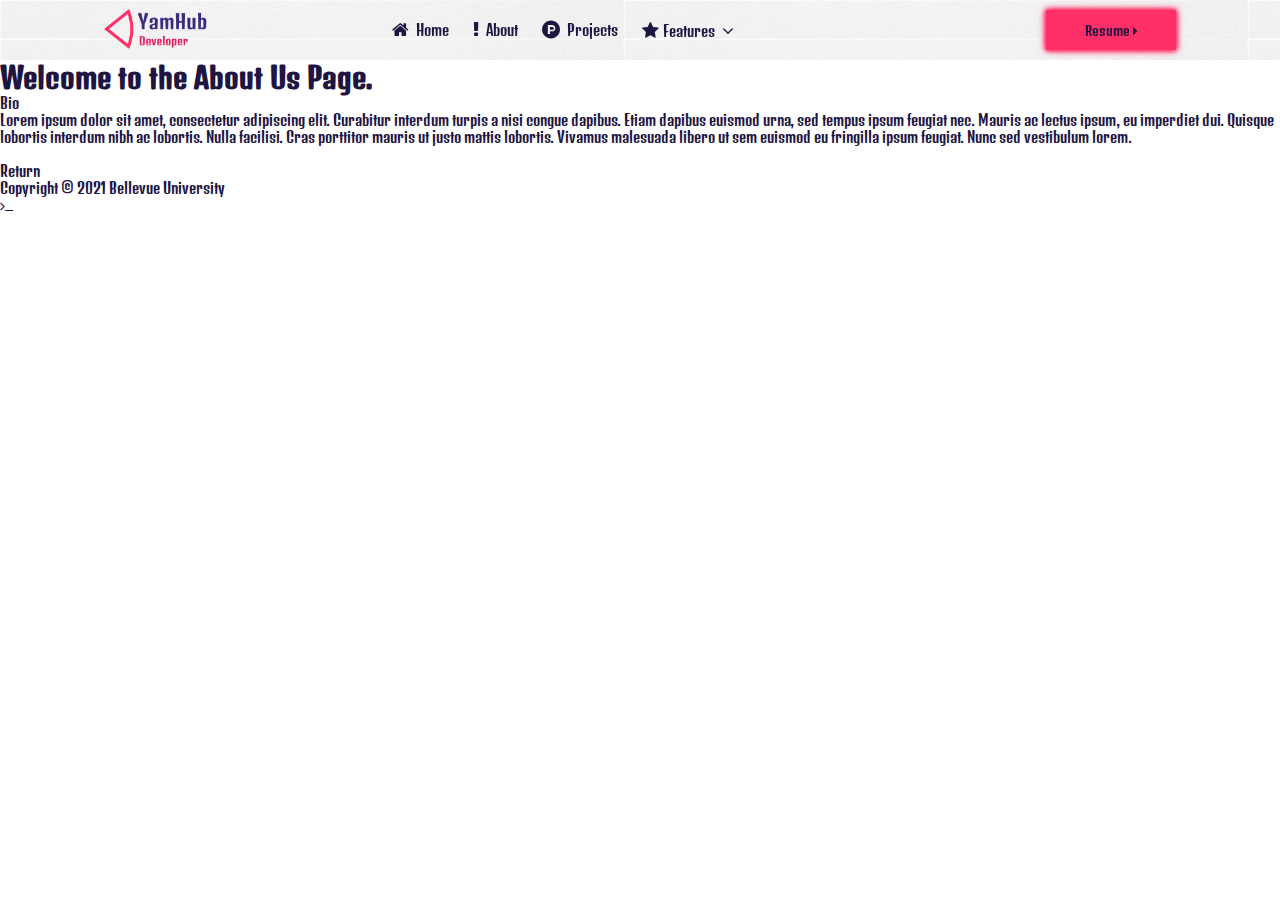
==== about.html @ 18a4ae88 "week-8" ====
<!-- 
============================================
; Title: index.js 
; Author: Yakut Ahmedin
; Date: 03 Jan 2023
; WEB-330 GitHub Page: https://github.com/buwebdev/web-330/tree/master/portfolio
; Description:  Personal Portfolio Landing Page
;=========================================== 
-->
<!DOCTYPE html>
<html lang="en">
<head>
    <meta charset="UTF-8">
    <title>Personal Portfolio</title>

    <!-- Stylesheet references -->
    <link rel="stylesheet" href="site.css">
    <link href="https://fonts.googleapis.com/css2?family=Denk+One&display=swap" rel="stylesheet">
    <link rel="stylesheet" href="https://cdnjs.cloudflare.com/ajax/libs/font-awesome/4.7.0/css/font-awesome.min.css">
    
    <!-- JavaScript references -->
    <script src="header.js"></script>
    <script src="footer.js"></script>
    <script src="index.js"></script>
</head>
<body>
    <header-component></header-component>

    <main class="landing">
    <div class="assign-container">
      <h1 class="app-header">Welcome to the About Us Page.</h1>
      <div class="assign-content">
        <div class="card">
          <div class="card-title">Bio</div>

          <div class="card-content">
            <p>
              Lorem ipsum dolor sit amet, consectetur adipiscing elit. Curabitur
              interdum turpis a nisi congue dapibus. Etiam dapibus euismod urna,
              sed tempus ipsum feugiat nec. Mauris ac lectus ipsum, eu imperdiet
              dui. Quisque lobortis interdum nibh ac lobortis. Nulla facilisi.
              Cras porttitor mauris ut justo mattis lobortis. Vivamus malesuada
              libero ut sem euismod eu fringilla ipsum feugiat. Nunc sed
              vestibulum lorem.
            </p>
          </div>
        </div>
        <br />
        <a href="index.html" class="return-home">Return</a>
      </div>
    </div>
  </main>
    

  <footer-component></footer-component>
</body>
</html>
---- site.css ----
*,
::before,
::after {
    margin: 0;
    padding: 0;
    box-sizing: border-box;
    text-decoration: none;
    scroll-behavior: smooth;
    list-style: none;
    color: var(--purple-1);
}

/* root css */
:root {
    --white: #ffffff;
    --gray: #6c757d;
    --gray-dark: #343a40;
    --primary: #434E5E;
    --secondary: #58677c;
    --balck: #000000a6;

    --pink-1: #fe2f67;
    --pink-2: #e01e5a;
    --pink-4: #D1BFF7;
    --pink-5: #F1C6F2;

    --purple-1: #1e1541;
    --purple-2: #3a2b80;
    --purple-3: #3b2a82;
    --purple-4: #9d96bf;
    --purple-5: #ada5cc;
    --purple-6: #E5DEFF;

    /* ----root-linear-gradient-color--------- */
    --gradient-purple-pink: linear-gradient(#3a2b80, #ff3068);
    --arc-gradient-purple-brown: linear-gradient(180deg, #FF3068 0%, #390513 100%);
    --text-gradient: linear-gradient(90deg, #3A2B80 16.3%, #FF3068 57.25%);
    --home-darker-balon-gradient: linear-gradient(180deg, rgba(255, 106, 106, 0.3) 0%, #BB85FF 100%);
    --home--light-balon-gradient: linear-gradient(180deg, rgba(253, 208, 221, 0.3) 0%, rgba(253, 135, 255, 0.3) 100%);
    --arch-image-overlay-gradient: linear-gradient(70.77deg, #2E1E76 0.88%, rgba(49, 33, 121, 0.28) 53.75%);
    --socail-link-glass-gradient: linear-gradient(18.81deg, rgba(255, 255, 255, 0.45) 5.66%, rgba(255, 255, 255, 0.52) 90.79%);


    /* --------root-box-shadow-------- */
    --white-card-box-shadow: 0px 4px 4px rgba(0, 0, 0, 0.25);


    /* -----root-brake-points------- */
    --breakpoint-xs: 0;
    --breakpoint-sm: 576px;
    --breakpoint-md: 768px;
    --breakpoint-lg: 992px;
    --breakpoint-xl: 1200px;

    /* ---root-font-family--- */
    --font-family-sans-serif: -apple-system, BlinkMacSystemFont, "Segoe UI", Roboto, "Helvetica Neue", Arial, sans-serif, "Apple Color Emoji", "Segoe UI Emoji", "Segoe UI Symbol";
    --font-family-denk: 'Denk One', sans-serif;

    /* ----root-grid-percentage--------- */
    --col-1: 8.33%;
    --col-2: 16.66%;
    --col-3: 25%;
    --col-4: 33.33%;
    --col-5: 41.66%;
    --col-6: 50%;
    --col-7: 58.33%;
    --col-8: 66.66%;
    --col-9: 75%;
    --col-10: 83.33%;
    --col-11: 91.66%;
    --col-12: 100%;
}


/*---Side Scroll Bar ---*/
::-webkit-scrollbar {
    width: 1.2vmin;
}

::-webkit-scrollbar-track {
    background: var(--white);
}

::-webkit-scrollbar-thumb {
    background: linear-gradient(135deg, #fe2f67 0%, #1e1541 100%);
    border-radius: 15px;
}

::-webkit-scrollbar-thumb:hover {
    background: var(--purple-1);
}



body {
    width: 100vw;
    height: auto;
    overflow-x: hidden;
    font-size: 14px;
    background: var(--white);
    font-family: 'Denk One', sans-serif;
    opacity: 1;
    transition: opacity 0.5s ease-in-out;
}

body.fade-out {
    opacity: 0;
    background: var(--purple-6);

}

.container {
    width: 100%;
    max-width: 1200px;
    height: 100%;
    display: flex;
    align-items: center;
    padding: 0 5%;
    justify-content: space-between;
}


/* -----Header component style start here-----------*/
header {
    width: 100%;
    height: 60px;
    display: flex;
    align-items: center;
    justify-content: center;
    background: url("./images/header-blur.png"), linear-gradient(110.97deg, rgba(255, 255, 255, 0.5) -4.87%, rgba(255, 255, 255, 0) 103.95%);
    backdrop-filter: blur(8px);
}

.navbar {
    position: fixed;
    top: -80px;
    z-index: 999;
    transition: top 0.5s ease-in-out;
}

/* Slide the navbar down when the page loads */
.navbar.slide-down {
    top: 0;
}

.header-log img {
    height: 40px;
    width: auto;
}

.nav-container .nav-lists {
    display: flex;
    align-items: center;
    justify-content: center;
}

.nav-container ul li {
    /* display: flex; */
    margin: 0px 10px;
}

.nav-container ul li i {
    margin: 0px 4px;
    font-size: large;
}

/* dropdown */
.dropdown {
    display: block;
    float: left;
    height: 60px !important;
    padding-top: 22px;
    position: relative;
}

.dropdown li {
    padding: 10px;
}

.dropdown li a,
.dropdown .fa-database,
.dropdown .fa-cube {
    color: var(--purple-1) !important;
}

.dropdown li:hover {
    background-color: var(--purple-5);
    color: var(--purple-6);
    padding: 10px;
    cursor: pointer;
    backdrop-filter: blur(11px);
}

.nav-container ul li ul {
    color: var(--purple-1);
    visibility: hidden;
    opacity: 0;
    min-width: 250px;
    height: auto;
    position: absolute;
    transition: all 0.5s ease;
    left: 0;
    display: none;
}

.nav-container ul li:hover>ul,
.nav-container ul li ul:hover {
    visibility: visible;
    opacity: 1;
    display: block;
    padding-top: 1.3rem;
    padding-left: 2vmin;
    margin-top: 1.3rem;
    margin-bottom: 1.3rem;
    background: var(--purple-6);
    color: var(--purple-1);
    transform-origin: top center;
}

.nav-container ul li a:hover,
.nav-container ul li i:hover {
    color: var(--pink-1) !important;
}

#menu-toggle {
    display: none;
    font-size: x-large;
    cursor: pointer;
}

nav {
    display: flex;
    align-items: center;
}
.menu {
    display: none;
}


/*------pages----------*/
.landing,
.about,
.project,
.database,
.api-testing,
.resume {
    position: relative;
    width: 100%;
    padding-top: 60px;
    height: auto;
}

.neon-btn {
    color: var(--white) !important;
    width: 130px;
    font-family: var(--font-family-denk);
    height: 40px;
    padding: 10px 25px;
    background: transparent;
    cursor: pointer;
    transition: all 0.3s ease;
    position: relative;
    display: inline-block;
    background: var(--pink-1);
    box-shadow: 0 0 5px var(--pink-1), 0 0 8px var(--pink-1);
    line-height: 42px;
    padding: 0;
    border: none;
    z-index: 2;
    -webkit-transition: all 0.3s linear;
    transition: all 0.3s linear;
}

.neon-btn i {
    color: var(--white) !important;
}

.neon-btn:hover {
    background-color: transparent;
    color: var(--pink-1);
    box-shadow: 0 5px 3px -3px var(--pink-1), 0 -5px 3px -3px var(--pink-1),
        0 5px 3px -3px var(--pink-1), 0 -5px 3px -3px var(--pink-1);
}

.neon-btn:before,
.neon-btn:after {
    position: absolute;
    content: "";
    left: 0;
    width: 100%;
    height: 50%;
    right: 0;
    z-index: -1;
    background: var(--pink-1);
    box-shadow: 0 0 5px var(--pink-1);
    transition: all 0.3s ease;
}

.neon-btn:before {
    top: 0;
}

.neon-btn:after {
    bottom: 0;
}

.neon-btn:hover:before,
.neon-btn:hover:after {
    height: 0;
    background-color: var(--pink-1);
}


/* -----Landing page style start here----------*/
.landing {}

.first-view {
    position: relative;
    overflow: visible;
    width: 100vw;
    height: auto;

    display: flex;
    flex-direction: column;
    align-items: center;
    justify-content: center;
    clip-path: polygon(0% 0%, 0% 100%, 10% 100%, 50% 70%, 90% 100%, 100% 100%, 100% 0%);
    background: linear-gradient(67.66deg, #D1BFF7 0%, #F1E4EF 99.24%);
}

.first-view * {
    z-index: 1;
}

.first-view h3 {
    font-size: 4vmin;
    margin-top: 5vmin;
}

.first-view h1 {
    font-size: 8vmin;
    margin-bottom: 3vmin;
    background: linear-gradient(90deg, #3A2B80 16.3%, #FF3068 57.25%);
    -webkit-background-clip: text;
    -webkit-text-fill-color: transparent;
    background-clip: text;
    text-fill-color: transparent;
}

.dom-png {
    width: 70%;
    height: auto;
    max-width: var(--breakpoint-xl);
}

.dom-logo-container {
    position: absolute;
    width: 100vw;
    height: 100vh;
    display: flex;
    justify-content: center;
    z-index: 99;
    background: #0000005f;
}

.dong-png-logo {
    position: absolute;
    width: 30vw;
    align-self: center;
    z-index: 14;
    transform: translateY(-70vh);
}

.buble-below-dom,
.buble-above-overlay {
    width: 30vmin;
    height: 30vmin;
    position: absolute;
    border-radius: 50%;
    background: linear-gradient(180deg, rgba(253, 208, 221, 0.3) 0%, rgba(253, 135, 255, 0.3) 100%);
    box-shadow: 10px 20px 40px rgba(255, 106, 106, 0.3);
}

.buble-below-dom {
    left: 18%;
    z-index: -1;
    transform: translateY(-50%);
}

.buble-above-overlay {
    right: 15%;
    transform: translateY(40%);
}

@media(max-width: 576px) {
    .dong-png-logo {
        width: 30vmin;
        transform: translateY(-55vh);
    }
}

@media(max-width: 762px) {
    .dong-png-logo {
        width: 30vmin;
        transform: translateY(-64vh);
    }

    .nav-container,
    .nav-resume-btn {
        display: none;
    }
    .menu-toggle {
        display: flex;
        flex-direction: column;
        justify-content: space-between;
        width: 30px;
        height: 20px;
        cursor: pointer;
    }
    
    .menu-toggle span {
        display: block;
        width: 100%;
        height: 2px;
        background-color: black;
        transition: all 0.3s ease-in-out;
    }
    
    .menu-toggle.active span:nth-child(2) {
        opacity: 0;
    }
    
    .menu-toggle.active span:nth-child(1) {
        transform: translateY(8px) rotate(45deg);
    }
    
    .menu-toggle.active span:nth-child(3) {
        transform: translateY(-8px) rotate(-45deg);
    }
    
    .menu {
        background:#4d37a896;
        color: var(--purple-6);
        position: absolute;
        width: 100vw;
        height: 100vw;
        top: 60px;
        left: 0;
        display: none;
    }
    .menu li a{
        font-size: 6vmin;
        color: var(--purple-6);
    }
    .menu.active {
        display: block;
    }

}


/* -----About page style start here------------*/



/* -----Database page style start here---------*/



/* -----Api testing page style start here------*/



/* -----Projetct page style start here-------- */
#projects-container {
    display: grid;
    grid-template-columns: auto auto auto;
    padding: 10px;
    grid-gap: 20px;
}


/* -----Resume page style start here-----------*/



/* -----footer component style start here-----------*/

/* @media(max-width: var(--breakpoint-xs)){
    .container {
        width: ;
    }
} */
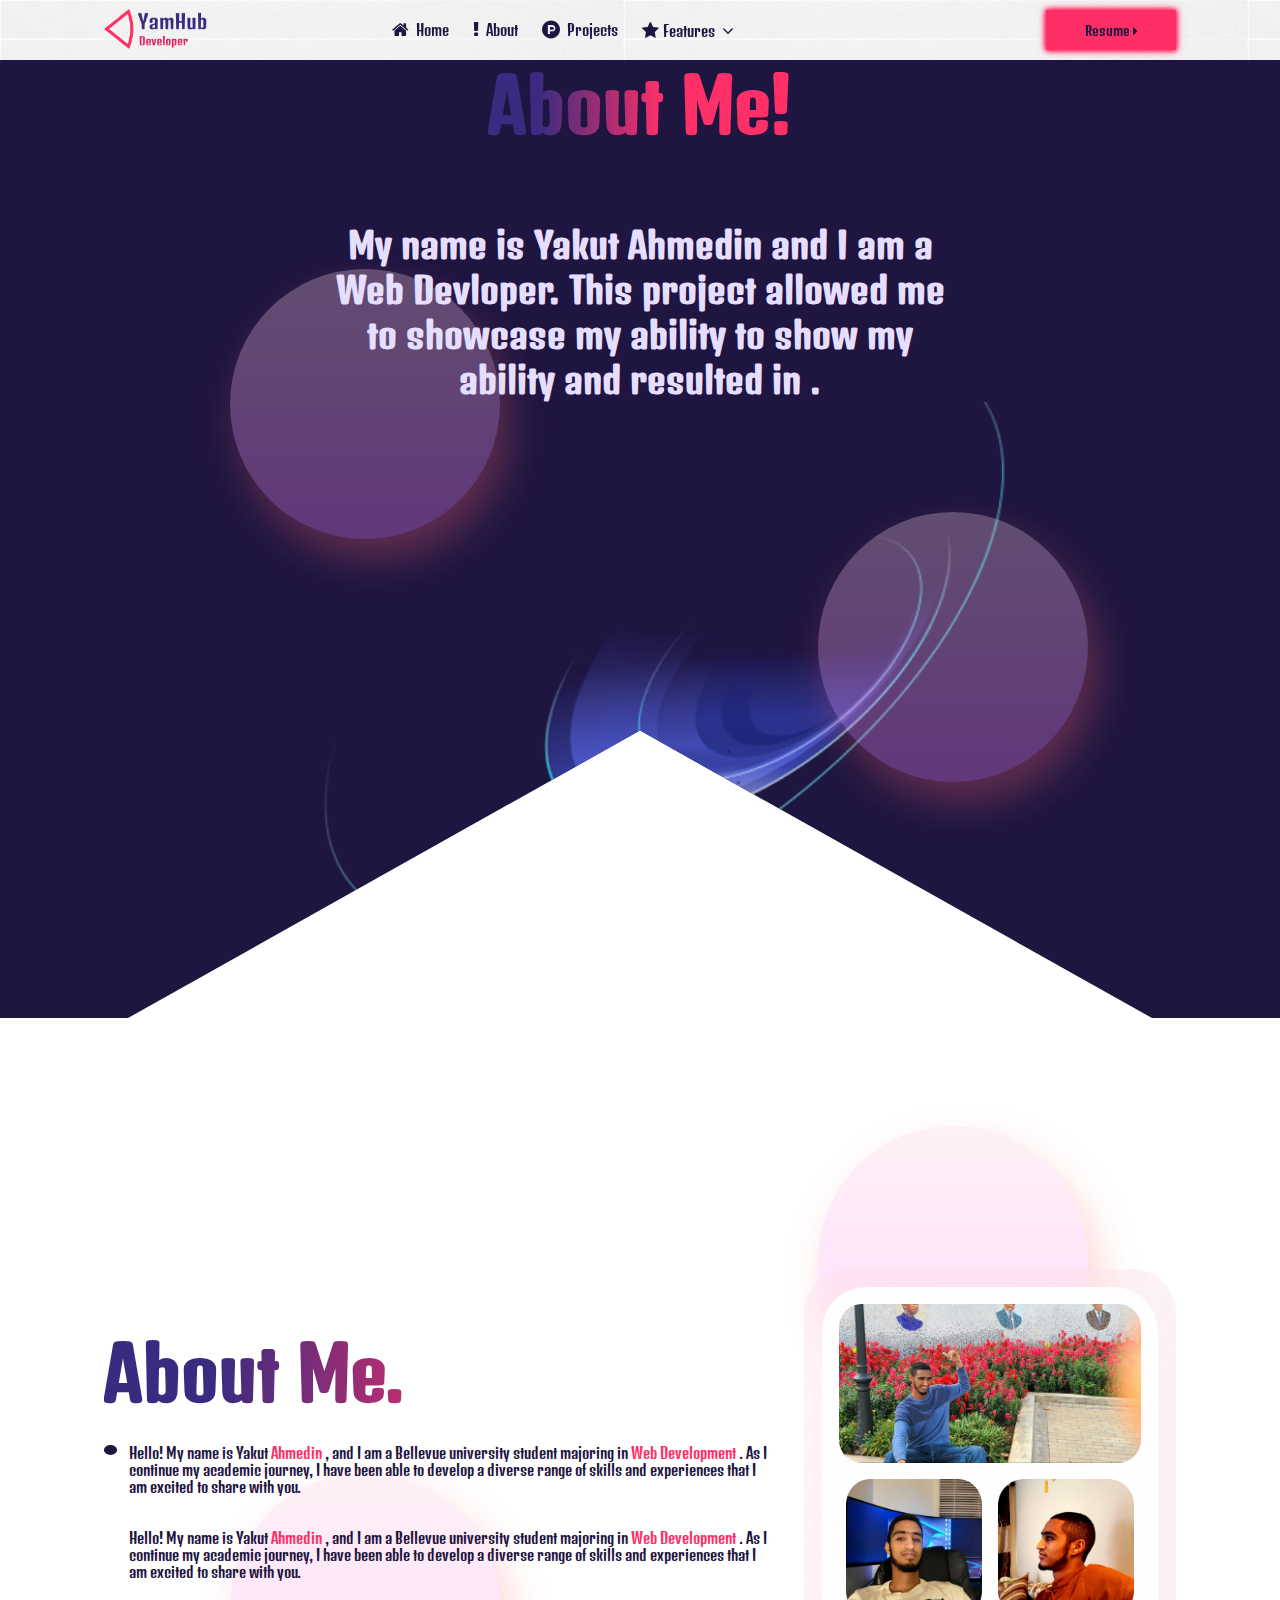
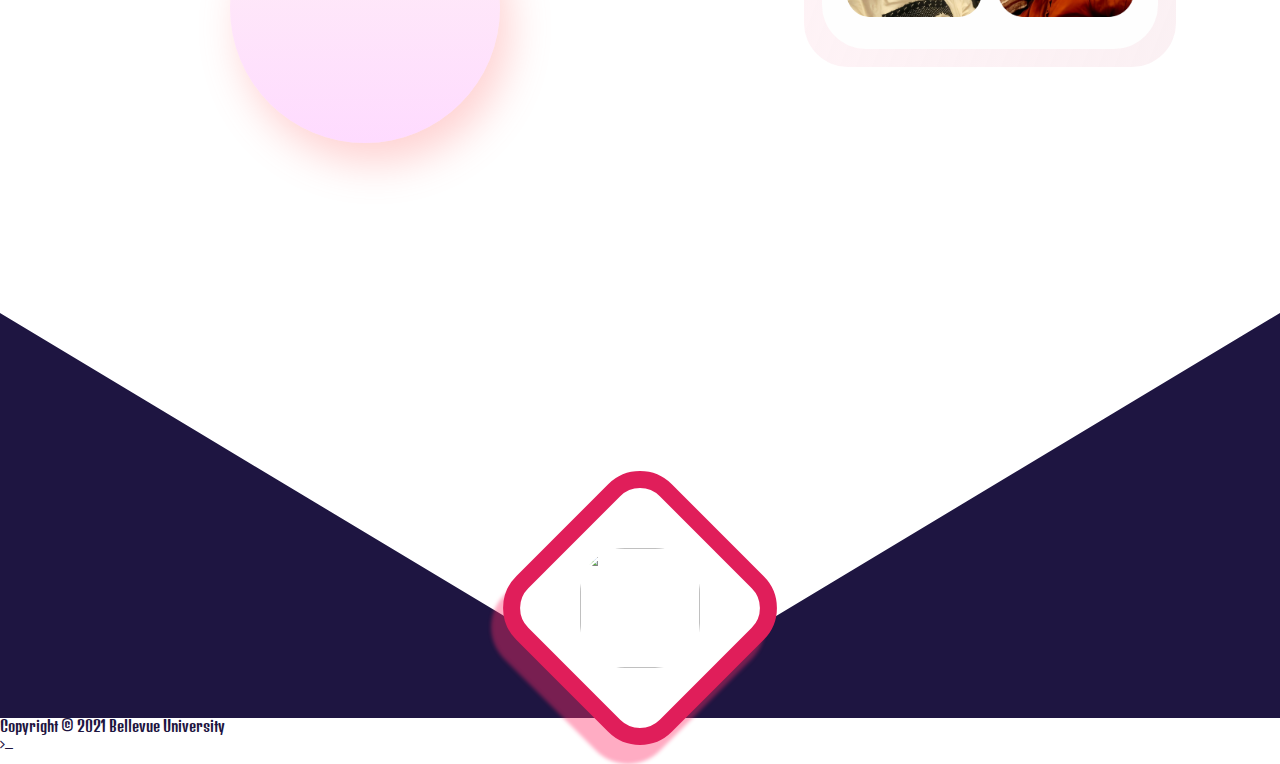
==== commit 7c5eeff2: "week-8" ====
--- a/about.html
+++ b/about.html
@@ -26,30 +26,74 @@
 <body>
     <header-component></header-component>
 
-    <main class="landing">
-    <div class="assign-container">
-      <h1 class="app-header">Welcome to the About Us Page.</h1>
-      <div class="assign-content">
-        <div class="card">
-          <div class="card-title">Bio</div>
+    <main class="about">
+      <div class="first-view">
+        <h1 class="gradient-text">About Me!</h1>
+        <h3>My name is Yakut Ahmedin and I am a Web Devloper. This project allowed me to showcase my ability to show my ability and resulted in .</h3>
+        <img src="./images/about.png" alt="" class="dom-png" />
+        <div class="buble-below-dom"></div>
+        <div class="buble-above-overlay"></div>
+      </div>
+   
+        
+        
 
-          <div class="card-content">
-            <p>
-              Lorem ipsum dolor sit amet, consectetur adipiscing elit. Curabitur
-              interdum turpis a nisi congue dapibus. Etiam dapibus euismod urna,
-              sed tempus ipsum feugiat nec. Mauris ac lectus ipsum, eu imperdiet
-              dui. Quisque lobortis interdum nibh ac lobortis. Nulla facilisi.
-              Cras porttitor mauris ut justo mattis lobortis. Vivamus malesuada
-              libero ut sem euismod eu fringilla ipsum feugiat. Nunc sed
-              vestibulum lorem.
-            </p>
+        <div class="buble-above-overlay"></div>
+      </div>
+
+
+      <div class="second-view">
+        <div class="container">
+          <div class="left-inspire-txt">
+            <h1 class="gradient-text">About Me.</h1>
+            <div class="sample-do-txt">
+              <span class="sample-do"></span>
+              <div>
+                <p>
+                Hello! My name is Yakut <span>Ahmedin</span> , and I am a
+                Bellevue university student majoring in
+                <span>Web Development</span> . As I continue my academic
+                journey, I have been able to develop a diverse range of skills
+                and experiences that I am excited to share with you.
+              </p> <br />
+              <span class="sample-do"></span>
+              <p>
+                Hello! My name is Yakut <span>Ahmedin</span> , and I am a
+                Bellevue university student majoring in
+                <span>Web Development</span> . As I continue my academic
+                journey, I have been able to develop a diverse range of skills
+                and experiences that I am excited to share with you.
+              </p>
+              </div>
+              
+            </div>
+
+           
+            
+            <div class="buble-below-dom"></div>
+          </div>
+          <div class="left-inspire-card">
+            <div class="card-container">
+              <img src="./images/tp-ab.png" alt="" />
+              
+              <div class="about-png-flex">
+                <img src="./images/bt-lf.png" alt="" />
+                <img src="./images/bt-ri.png" alt="" />
+              </div>
+              
+            </div>
           </div>
         </div>
-        <br />
-        <a href="index.html" class="return-home">Return</a>
       </div>
-    </div>
-  </main>
+
+      <div class="footer-v-background"></div>
+      <div class="profil-pic-container">
+         <div class="footer-v-profil-pic">
+            <img src="./images/profile.png"/>
+         </div>
+      </div>
+     
+    </main>
     
 
   <footer-component></footer-component>
--- a/site.css
+++ b/site.css
@@ -232,6 +232,7 @@
     display: flex;
     align-items: center;
 }
+
 .menu {
     display: none;
 }
@@ -312,7 +313,7 @@
 
 
 /* -----Landing page style start here----------*/
-.landing {}
+
 
 .first-view {
     position: relative;
@@ -337,14 +338,13 @@
     margin-top: 5vmin;
 }
 
-.first-view h1 {
+.gradient-text {
     font-size: 8vmin;
     margin-bottom: 3vmin;
     background: linear-gradient(90deg, #3A2B80 16.3%, #FF3068 57.25%);
     -webkit-background-clip: text;
     -webkit-text-fill-color: transparent;
     background-clip: text;
-    text-fill-color: transparent;
 }
 
 .dom-png {
@@ -356,11 +356,10 @@
 .dom-logo-container {
     position: absolute;
     width: 100vw;
-    height: 100vh;
+    height: 80vh;
     display: flex;
     justify-content: center;
     z-index: 99;
-    background: #0000005f;
 }
 
 .dong-png-logo {
@@ -392,6 +391,187 @@
     transform: translateY(40%);
 }
 
+.second-view {
+    width: 100vw;
+    height: 120vh;
+    padding-bottom: 20vh;
+    display: flex;
+    align-items: center;
+    justify-content: center;
+}
+
+.second-view .container {
+    justify-content: space-between !important;
+}
+
+.bukket-view {
+    width: 100vw;
+    height: auto;
+    padding: 5vh 0;
+    display: flex;
+    align-items: center;
+    justify-content: center;
+    /* background: var(--purple-1); */
+}
+
+.bukket-view-container {
+    height: 100%;
+    width: 100%;
+    display: flex;
+    flex-direction: column;
+    align-items: center;
+    padding-top: 10vh;
+}
+
+.grid-container {
+    display: grid;
+    grid-template-columns: repeat(3, 1fr);
+    grid-template-rows: repeat(3, 1fr);
+    grid-gap: 20px;
+    margin: 20px auto;
+    max-width: 960px;
+    z-index: 10;
+}
+
+.card {
+    background-color: #fff;
+    border: 1px solid #ccc;
+    z-index: 1;
+    border-radius: 5px;
+    box-shadow: 0px 0px 5px rgba(0, 0, 0, 0.1);
+    padding: 20px;
+    text-align: center;
+}
+
+
+/* Set up the card content */
+.card h3 {
+    margin-top: 0;
+}
+
+.card p {
+    margin-top: 2vmin;
+    margin-bottom: 0;
+}
+
+.card:hover {
+    box-shadow: 0px 0px 10px var(--pink-1);
+    cursor: pointer;
+}
+
+.sample-do-txt {
+    display: flex;
+    margin: 3vmin 3vmin 3vmin 0;
+}
+
+.circular-bukket-bulre-1,
+.circular-bukket-bulre-2 {
+    position: absolute;
+    width: 486px;
+    height: 486px;
+    top: 685px;
+    z-index: 1;
+    background: #D4C2F6;
+    filter: blur(75px);
+}
+
+.circular-bukket-bulre-1 {
+    left: -186px;
+}
+
+.circular-bukket-bulre-2 {
+    right: -186px !important;
+}
+
+
+
+
+
+
+.sample-do-txt p span {
+    color: var(--pink-1);
+}
+
+.sample-do {
+    width: 30px;
+    height: 10px;
+    margin-right: 12px;
+    background: var(--purple-1);
+    border-radius: 50%;
+}
+
+.inspire-txt-accordian {
+    display: flex;
+    align-items: center;
+    justify-content: space-between;
+    background: #FEFEFE;
+    margin: 3vmin 3vmin 3vmin 0;
+    padding: 3vmin;
+    box-shadow: 0px 4px 4px #D7BCC3;
+    border-radius: 22px;
+}
+
+.inspire-txt-accordian p {
+    margin: 0 3%;
+}
+
+.inspire-txt-accordian i {
+    font-size: 4vmin;
+}
+
+.left-inspire-card {
+    background: linear-gradient(111.68deg, rgba(255, 223, 232, 0.37) 7.59%, rgba(246, 225, 231, 0.49) 102.04%);
+    backdrop-filter: blur(11px);
+    border-radius: 44px;
+    padding: 2vmin 2vmin;
+}
+
+.left-inspire-card .card-container {
+    background: #FEFEFE;
+    width: 100%;
+    height: 10%;
+    overflow: hidden;
+    border-radius: 44px;
+    display: flex;
+    flex-direction: column;
+    align-items: center;
+    padding: 5%;
+}
+
+.left-inspire-card .card-container img {
+    width: 100%;
+    border-radius: 23px;
+    margin-bottom: 5%;
+}
+
+.git-btn {
+    background: var(--purple-1);
+    color: var(--purple-6);
+    padding: 8px 15px;
+    display: flex;
+    border: 4px solid #1F1541;
+    border-radius: 10px;
+}
+
+.live-btn {
+    background: var(--pink-1);
+    color: var(--purple-6);
+    display: flex;
+    width: 100%;
+    min-width: 120px;
+    padding: 5px 15px;
+    margin-left: 5%;
+    border: 4px solid var(--pink-1);
+    border-radius: 10px;
+
+}
+
+#icon {
+    color: #bbb4ff !important;
+    margin-left: 10%;
+    font-size: 2vmin;
+}
+
 @media(max-width: 576px) {
     .dong-png-logo {
         width: 30vmin;
@@ -409,6 +589,7 @@
     .nav-resume-btn {
         display: none;
     }
+
     .menu-toggle {
         display: flex;
         flex-direction: column;
@@ -417,7 +598,7 @@
         height: 20px;
         cursor: pointer;
     }
-    
+
     .menu-toggle span {
         display: block;
         width: 100%;
@@ -425,44 +606,86 @@
         background-color: black;
         transition: all 0.3s ease-in-out;
     }
-    
+
     .menu-toggle.active span:nth-child(2) {
         opacity: 0;
     }
-    
+
     .menu-toggle.active span:nth-child(1) {
         transform: translateY(8px) rotate(45deg);
     }
-    
+
     .menu-toggle.active span:nth-child(3) {
         transform: translateY(-8px) rotate(-45deg);
     }
-    
+
     .menu {
-        background:#4d37a896;
-        color: var(--purple-6);
+        background: #3c2a82e6;
         position: absolute;
         width: 100vw;
-        height: 100vw;
+        height: 100vh;
         top: 60px;
         left: 0;
+        z-index: 99;
         display: none;
     }
-    .menu li a{
+
+    .menu li a {
         font-size: 6vmin;
         color: var(--purple-6);
     }
+
+    .menu li {
+        width: 50%;
+        margin-left: 50%;
+        margin-bottom: 3vmin;
+        transform: translate(-50%);
+    }
+
+    .menu button {
+        margin-left: 4vmin;
+    }
+
     .menu.active {
-        display: block;
+        display: flex;
+        align-items: center;
+        justify-content: center;
+        flex-direction: column;
+        /* display: block; */
     }
 
 }
 
 
 /* -----About page style start here------------*/
-
-
-
+.about .first-view {
+    background: #1e1541;
+}
+.about .first-view  h3 {
+    width: 50%;
+    text-align: center;
+    color: var(--purple-6);
+}
+/* .about-png-flex {
+    width: 100%;
+    height: 20vmin;
+    background: #000;
+    border-radius: 25px;
+    display: flex;
+}
+.about-png-flex img{
+    width: 3%;
+} */
+.about .card-container .about-png-flex{
+  padding-bottom: 0!important;
+  display: flex;
+  justify-content: space-around;
+  overflow: hidden;
+}
+.about .card-container .about-png-flex img{
+    width: 45%;
+
+}
 /* -----Database page style start here---------*/
 
 
@@ -478,16 +701,114 @@
     padding: 10px;
     grid-gap: 20px;
 }
-
-
+#projects-first-view {
+    width: 100vw;
+    height: 100vh;
+    background-image: url(./images/project.png);
+    background-repeat: no-repeat;
+    background-size: cover;
+    background-position: center;
+}
+#projects-first-view h1, #projects-first-view h3, #projects-first-view p{
+    width: 100vw;
+    text-align: center;
+}
 /* -----Resume page style start here-----------*/
 
 
 
 /* -----footer component style start here-----------*/
-
-/* @media(max-width: var(--breakpoint-xs)){
-    .container {
-        width: ;
-    }
-} */+.footer-v-background {
+    position: absolute;
+    width: 100vw;
+    height: 45vh;
+    left: 0;
+    z-index: -1;
+    bottom: 0vh;
+    clip-path: polygon(0% 0%, 0% 100%, 100% 100%, 100% 0%, 50% 95%);
+    background: var(--purple-1);
+}
+
+.profil-pic-container {
+    width: 100vw;
+    height: auto;
+    display: flex;
+    align-items: center;
+    justify-content: center;
+}
+
+.footer-v-profil-pic {
+    width: 220px;
+    height: 220px;
+    display: flex;
+    align-items: center;
+    justify-content: center;
+    background: var(--white);
+    border: 17px solid #E01E5A;
+    box-shadow: 5px 22px 4px rgba(255, 48, 104, 0.4);
+    border-radius: 45px;
+    transform: rotate(45deg)
+}
+
+.footer-v-profil-pic img {
+    width: 120px;
+    height: 120px;
+    border-radius: 45px;
+    transform: rotate(-45deg)
+}
+
+footer {
+    width: 100vw;
+    height: 50vh;
+    display: flex;
+    align-items: center;
+    justify-content: center;
+    background: var(--purple-1);
+}
+
+footer p,
+footer h3,
+footer i,
+footer ul li a {
+    color: var(--purple-6);
+}
+
+
+.footer-right img {
+    width: 25vmin;
+}
+
+.footer-right {
+    display: flex;
+    height: 100%;
+    padding-bottom: 5%;
+    justify-content: space-between;
+    flex-direction: column;
+    width: 50%;
+}
+
+.footer-right ul,
+.developed-by,
+.contact-me,
+.social-link,
+.footer-left h3 {
+    display: flex;
+    align-items: center;
+}
+
+.contact-me button {
+    padding: 12px 20px;
+    margin: 5% 0px;
+    background: var(--pink-1);
+    border: 2px solid var(--pink-1);
+    color: var(--white);
+}
+
+.contact-me input {
+    padding: 12px 20px;
+    margin: 5% 0px;
+}
+
+.u-link li {
+    margin: 3vmin;
+}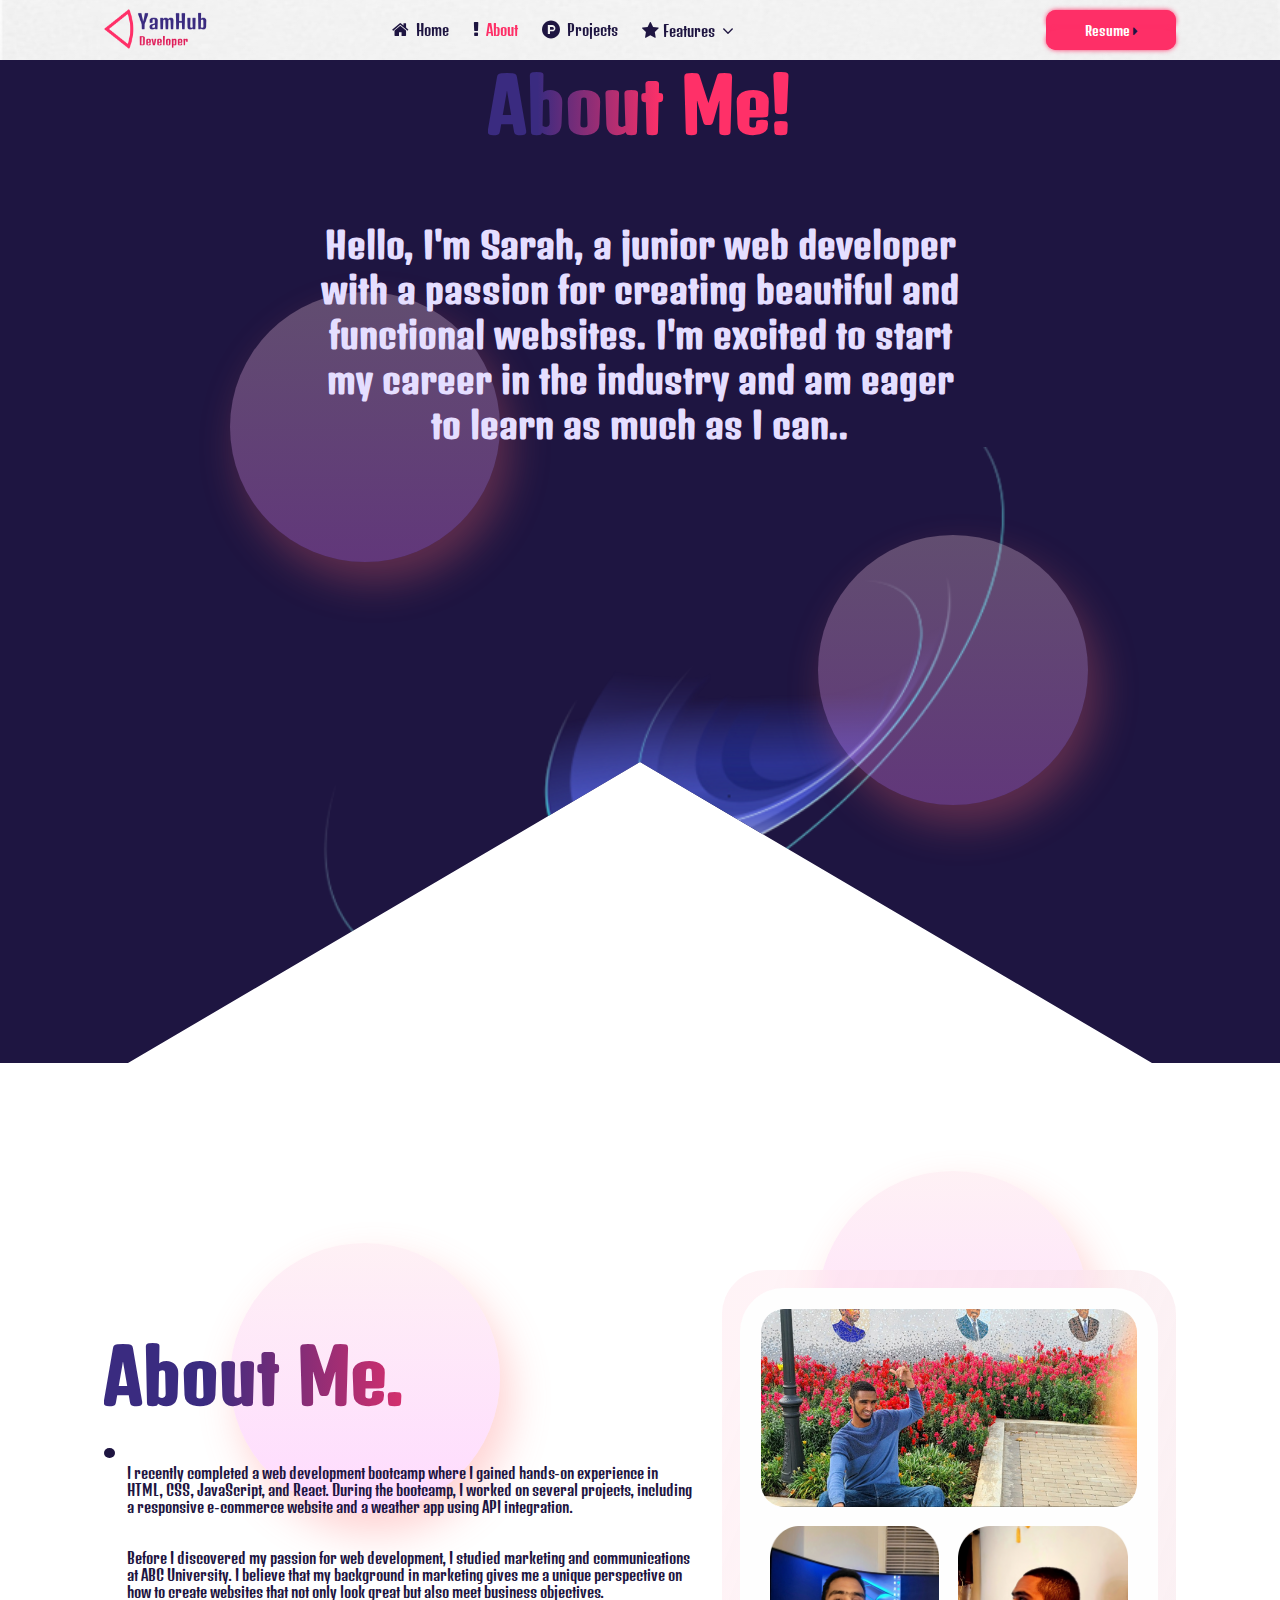
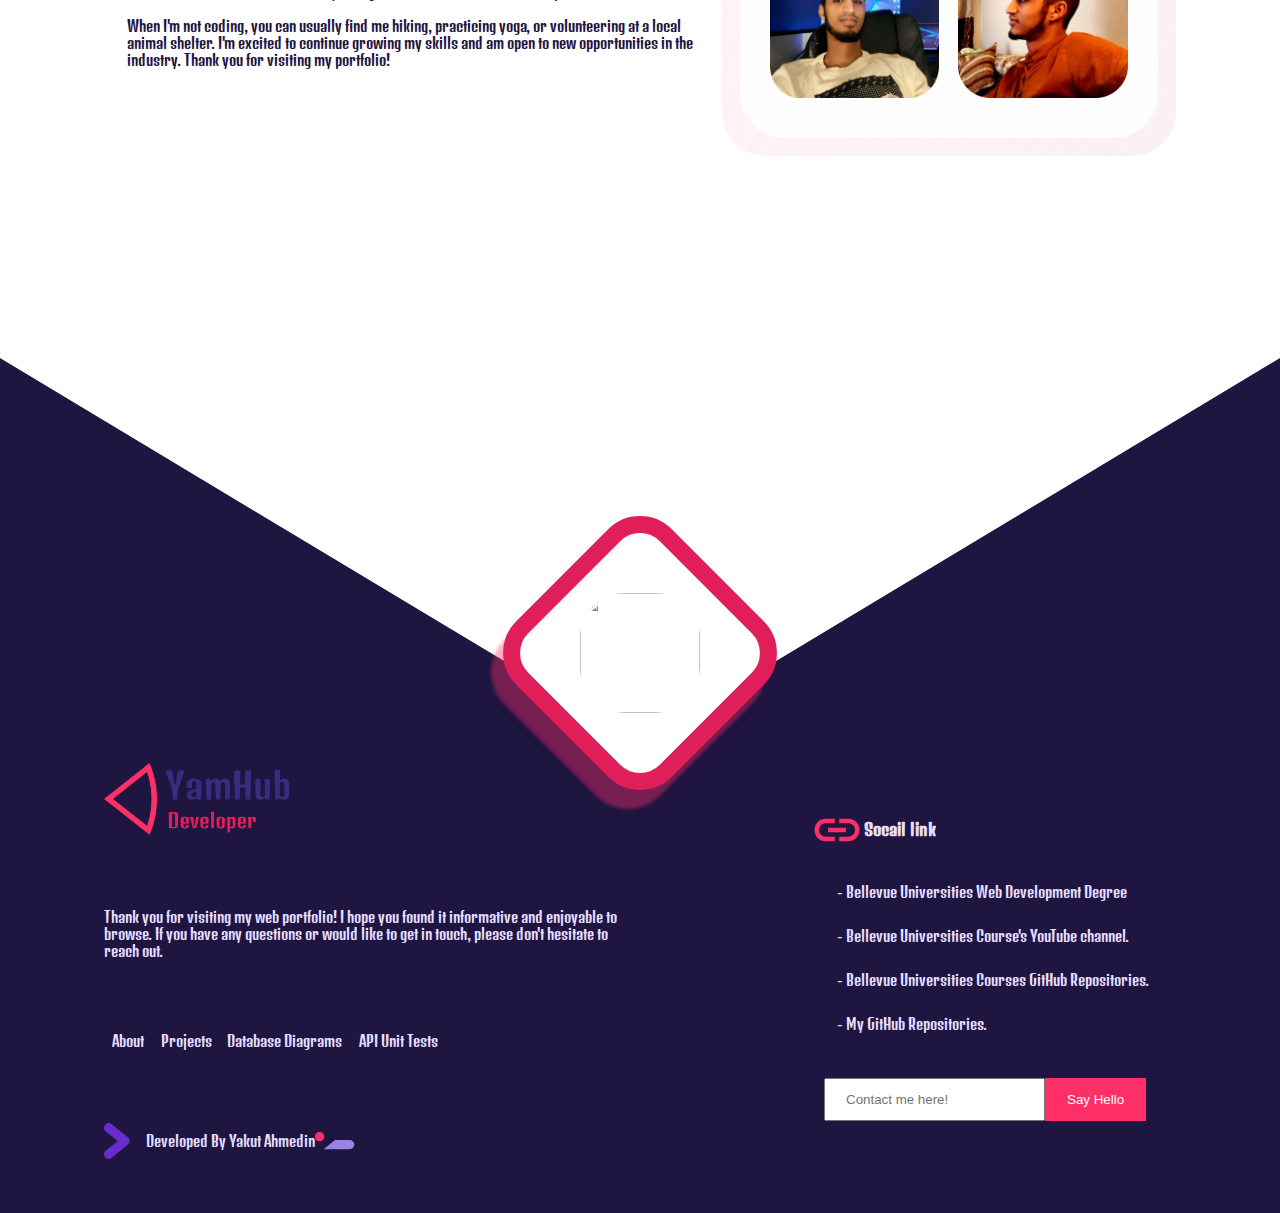
==== commit ac5ffa44: "week-8" ====
--- a/about.html
+++ b/about.html
@@ -9,93 +9,109 @@
 -->
 <!DOCTYPE html>
 <html lang="en">
-<head>
-    <meta charset="UTF-8">
+  <head>
+    <meta charset="UTF-8" />
     <title>Personal Portfolio</title>
 
     <!-- Stylesheet references -->
-    <link rel="stylesheet" href="site.css">
-    <link href="https://fonts.googleapis.com/css2?family=Denk+One&display=swap" rel="stylesheet">
-    <link rel="stylesheet" href="https://cdnjs.cloudflare.com/ajax/libs/font-awesome/4.7.0/css/font-awesome.min.css">
-    
+    <link rel="stylesheet" href="site.css" />
+    <link
+      href="https://fonts.googleapis.com/css2?family=Denk+One&display=swap"
+      rel="stylesheet"
+    />
+    <link
+      rel="stylesheet"
+      href="https://cdnjs.cloudflare.com/ajax/libs/font-awesome/4.7.0/css/font-awesome.min.css"
+    />
+
     <!-- JavaScript references -->
     <script src="header.js"></script>
     <script src="footer.js"></script>
     <script src="index.js"></script>
-</head>
-<body>
+  </head>
+  <body>
     <header-component></header-component>
 
     <main class="about">
       <div class="first-view">
         <h1 class="gradient-text">About Me!</h1>
-        <h3>My name is Yakut Ahmedin and I am a Web Devloper. This project allowed me to showcase my ability to show my ability and resulted in .</h3>
+        <h3>
+          Hello, I'm Sarah, a junior web developer with a passion for creating
+          beautiful and functional websites. I'm excited to start my career in
+          the industry and am eager to learn as much as I can..
+        </h3>
         <img src="./images/about.png" alt="" class="dom-png" />
         <div class="buble-below-dom"></div>
         <div class="buble-above-overlay"></div>
       </div>
-   
-        
-        
 
-        <div class="buble-above-overlay"></div>
-      </div>
-
+      <div class="buble-above-overlay"></div>
 
       <div class="second-view">
-        <div class="container">
+        <div class="container" id="about-text-png-cont">
           <div class="left-inspire-txt">
             <h1 class="gradient-text">About Me.</h1>
+
             <div class="sample-do-txt">
               <span class="sample-do"></span>
+
               <div>
+                <span class="sample-do"></span>
                 <p>
-                Hello! My name is Yakut <span>Ahmedin</span> , and I am a
-                Bellevue university student majoring in
-                <span>Web Development</span> . As I continue my academic
-                journey, I have been able to develop a diverse range of skills
-                and experiences that I am excited to share with you.
-              </p> <br />
-              <span class="sample-do"></span>
-              <p>
-                Hello! My name is Yakut <span>Ahmedin</span> , and I am a
-                Bellevue university student majoring in
-                <span>Web Development</span> . As I continue my academic
-                journey, I have been able to develop a diverse range of skills
-                and experiences that I am excited to share with you.
-              </p>
+                  I recently completed a web development bootcamp where I gained
+                  hands-on experience in HTML, CSS, JavaScript, and React.
+                  During the bootcamp, I worked on several projects, including a
+                  responsive e-commerce website and a weather app using API
+                  integration.
+                </p>
+                <br />
+                <span class="sample-do"></span>
+
+                <p>
+                  Before I discovered my passion for web development, I studied
+                  marketing and communications at ABC University. I believe that
+                  my background in marketing gives me a unique perspective on
+                  how to create websites that not only look great but also meet
+                  business objectives.
+                </p> 
+                <span class="sample-do"></span>
+                <p>
+                  When I'm not coding, you can usually find me hiking,
+                  practicing yoga, or volunteering at a local animal shelter.
+                  I'm excited to continue growing my skills and am open to new
+                  opportunities in the industry. Thank you for visiting my
+                  portfolio!
+                </p>
               </div>
-              
+
             </div>
 
-           
-            
-            <div class="buble-below-dom"></div>
           </div>
+
+          <div class="buble-below-dom"></div>
+
           <div class="left-inspire-card">
             <div class="card-container">
               <img src="./images/tp-ab.png" alt="" />
-              
+
               <div class="about-png-flex">
                 <img src="./images/bt-lf.png" alt="" />
                 <img src="./images/bt-ri.png" alt="" />
               </div>
-              
             </div>
           </div>
         </div>
       </div>
 
       <div class="footer-v-background"></div>
+
       <div class="profil-pic-container">
-         <div class="footer-v-profil-pic">
-            <img src="./images/profile.png"/>
-         </div>
+        <div class="footer-v-profil-pic">
+          <img src="./images/profile.png" />
+        </div>
       </div>
-     
     </main>
-    
 
-  <footer-component></footer-component>
-</body>
-</html>+    <footer-component></footer-component>
+  </body>
+</html>
--- a/site.css
+++ b/site.css
@@ -70,6 +70,21 @@
     --col-11: 91.66%;
     --col-12: 100%;
 }
+.row {
+    box-sizing: border-box;
+    display: flex!important;
+    flex-wrap: wrap;
+    margin-right: -0.5rem;
+    margin-left: -0.5rem;
+}
+
+/* .row > * {
+    box-sizing: border-box;
+    flex-shrink: 0;
+    width: 100%;
+    max-width: 100%;
+    margin-top: 10px;
+} */
 
 
 /*---Side Scroll Bar ---*/
@@ -128,6 +143,9 @@
     align-items: center;
     justify-content: center;
     background: url("./images/header-blur.png"), linear-gradient(110.97deg, rgba(255, 255, 255, 0.5) -4.87%, rgba(255, 255, 255, 0) 103.95%);
+    background-position: center;
+    background-size: cover;
+    background-repeat: no-repeat;
     backdrop-filter: blur(8px);
 }
 
@@ -137,7 +155,9 @@
     z-index: 999;
     transition: top 0.5s ease-in-out;
 }
-
+.navbar .current-page {
+    color: var(--pink-1);
+}
 /* Slide the navbar down when the page loads */
 .navbar.slide-down {
     top: 0;
@@ -263,7 +283,7 @@
     position: relative;
     display: inline-block;
     background: var(--pink-1);
-    box-shadow: 0 0 5px var(--pink-1), 0 0 8px var(--pink-1);
+    border-radius: 10px;
     line-height: 42px;
     padding: 0;
     border: none;
@@ -275,7 +295,12 @@
 .neon-btn i {
     color: var(--white) !important;
 }
-
+#resume-a-btn{
+    color: var(--white) !important;
+}
+#resume-a-btn:hover{
+    color: var(--purple-1) !important;
+}
 .neon-btn:hover {
     background-color: transparent;
     color: var(--pink-1);
@@ -291,7 +316,8 @@
     width: 100%;
     height: 50%;
     right: 0;
-    z-index: -1;
+    z-index: -1; 
+    border-radius: 15px;
     background: var(--pink-1);
     box-shadow: 0 0 5px var(--pink-1);
     transition: all 0.3s ease;
@@ -572,6 +598,18 @@
     font-size: 2vmin;
 }
 
+@media(max-width: 1200px) {
+    .dong-png-logo {
+        width: 30vmin;
+        transform: translateY(-62vh);
+    }
+}
+@media(max-width: 992px) {
+    .dong-png-logo {
+        width: 30vmin;
+        transform: translateY(-55vh);
+    }
+}
 @media(max-width: 576px) {
     .dong-png-logo {
         width: 30vmin;
@@ -582,9 +620,14 @@
 @media(max-width: 762px) {
     .dong-png-logo {
         width: 30vmin;
-        transform: translateY(-64vh);
-    }
-
+        transform: translateY(-50vh);
+    }
+    .second-view{
+        height: auto;
+    }
+    #about-text-png-cont{
+        display:block !important;
+    }
     .nav-container,
     .nav-resume-btn {
         display: none;
@@ -666,16 +709,6 @@
     text-align: center;
     color: var(--purple-6);
 }
-/* .about-png-flex {
-    width: 100%;
-    height: 20vmin;
-    background: #000;
-    border-radius: 25px;
-    display: flex;
-}
-.about-png-flex img{
-    width: 3%;
-} */
 .about .card-container .about-png-flex{
   padding-bottom: 0!important;
   display: flex;
@@ -684,15 +717,24 @@
 }
 .about .card-container .about-png-flex img{
     width: 45%;
-
+}
+.left-inspire-txt{
+    width: 100%;
 }
 /* -----Database page style start here---------*/
-
+#database .first-view{
+    background: var(--purple-1);
+}
 
 
 /* -----Api testing page style start here------*/
-
-
+#row{
+    display: flex!important;
+}
+.second-view .col-sm-4{
+    width: 33%;
+    padding: 0 1%;
+}
 
 /* -----Projetct page style start here-------- */
 #projects-container {
@@ -713,7 +755,87 @@
     width: 100vw;
     text-align: center;
 }
+
+
+
+
+
+
 /* -----Resume page style start here-----------*/
+.resume-container {
+    width: 100%;
+    margin-top: 10vh;
+    height: auto;
+    padding: 5%;
+    display: flex;
+    flex-direction: column;
+    align-items: center;
+    justify-content: center;
+    background: linear-gradient(111.68deg, rgba(255, 223, 232, 0.37) 7.59%, rgba(246, 225, 231, 0.49) 102.04%);
+    backdrop-filter: blur(11px);
+    border-radius: 40px;
+}
+.inner-resume-shadow {
+    width: 100%;
+    padding: 3% 3%;
+    background: linear-gradient(123.21deg, #C0C0E8 6.62%, rgba(192, 192, 232, 0) 95.03%);
+    box-shadow: 0px 4px 4px #D7BCC3;
+    border-radius: 25px;
+}
+.btn-resume-container {
+    width: 100%;
+    height: auto;
+    text-align: end;
+}
+.my-resume{
+    width: 100%;
+    height: 100%;
+    display: flex;
+    padding:5% 3% ;
+    align-items: center;
+    justify-content: space-between;
+    background: var(--white);
+}
+.my-resume h1, .my-resume h2, .my-resume h5{
+    margin-bottom: 2vmin;
+}
+.my-resume ul li{
+    margin-bottom: 1vmin;
+    list-style: circle;
+}
+.resume-left{
+    width: 50%;
+    margin-right: 2%;
+}
+.resume-right{
+    width: 50%;
+    height: 100%;
+    margin-left: 2%;
+}
+
+.btn-resume-container button{
+    margin-top: 5vh;
+    padding: 3vmin 12vmin;
+    background: var(--pink-1);
+    border: none;
+    border-radius: 10px;
+    color: var(--white);
+}
+
+.my-resume *{
+    font-family: 'Segoe UI', Tahoma, Geneva, Verdana, sans-serif;
+}
+.my-resume  h1 *{
+    color: #088471;
+}
+
+
+
+
+
+
+
+
 
 
 
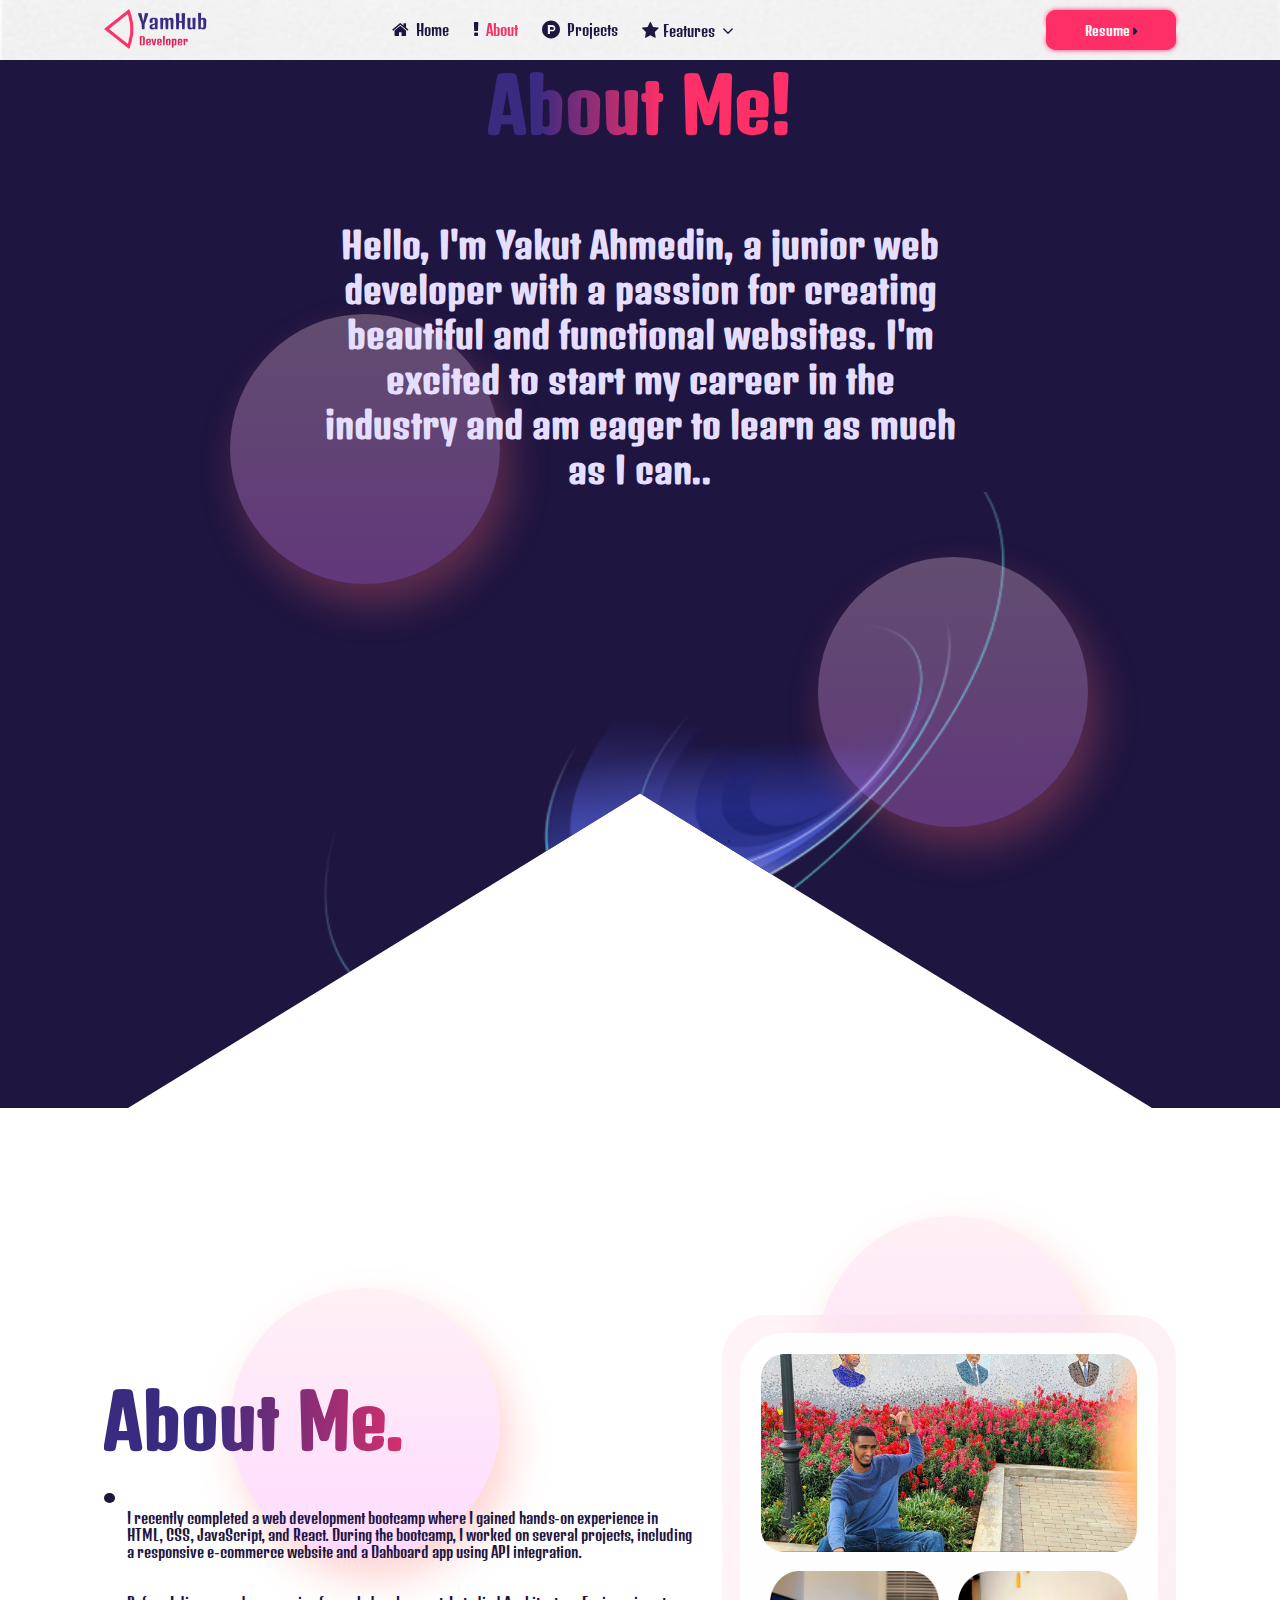
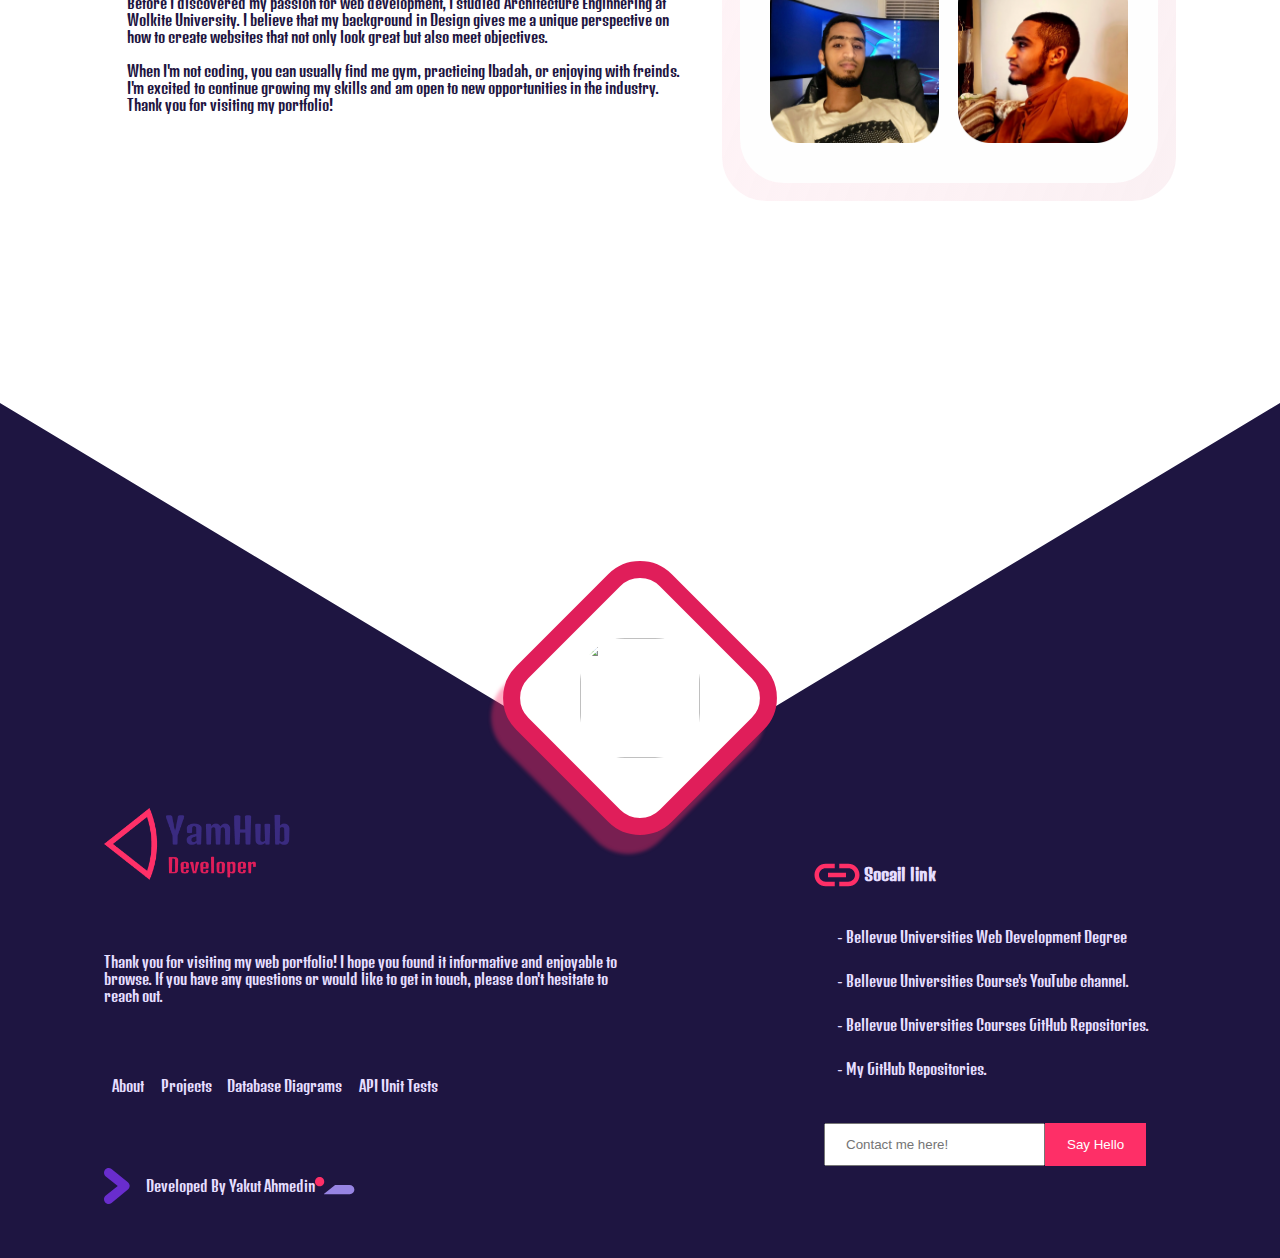
==== commit c1f3305c: "week-8" ====
--- a/about.html
+++ b/about.html
@@ -36,7 +36,7 @@
       <div class="first-view">
         <h1 class="gradient-text">About Me!</h1>
         <h3>
-          Hello, I'm Sarah, a junior web developer with a passion for creating
+          Hello, I'm Yakut Ahmedin, a junior web developer with a passion for creating
           beautiful and functional websites. I'm excited to start my career in
           the industry and am eager to learn as much as I can..
         </h3>
@@ -61,7 +61,7 @@
                   I recently completed a web development bootcamp where I gained
                   hands-on experience in HTML, CSS, JavaScript, and React.
                   During the bootcamp, I worked on several projects, including a
-                  responsive e-commerce website and a weather app using API
+                  responsive e-commerce website and a Dahboard app using API
                   integration.
                 </p>
                 <br />
@@ -69,23 +69,21 @@
 
                 <p>
                   Before I discovered my passion for web development, I studied
-                  marketing and communications at ABC University. I believe that
-                  my background in marketing gives me a unique perspective on
+                  Architecture Enginnering  at Wolkite  University. I believe that
+                  my background in Design gives me a unique perspective on
                   how to create websites that not only look great but also meet
-                  business objectives.
-                </p> 
+                   objectives.
+                </p>
                 <span class="sample-do"></span>
                 <p>
-                  When I'm not coding, you can usually find me hiking,
-                  practicing yoga, or volunteering at a local animal shelter.
+                  When I'm not coding, you can usually find me gym,
+                  practicing Ibadah, or enjoying with freinds.
                   I'm excited to continue growing my skills and am open to new
                   opportunities in the industry. Thank you for visiting my
                   portfolio!
                 </p>
               </div>
-
             </div>
-
           </div>
 
           <div class="buble-below-dom"></div>
--- a/site.css
+++ b/site.css
@@ -70,9 +70,10 @@
     --col-11: 91.66%;
     --col-12: 100%;
 }
+
 .row {
     box-sizing: border-box;
-    display: flex!important;
+    display: flex !important;
     flex-wrap: wrap;
     margin-right: -0.5rem;
     margin-left: -0.5rem;
@@ -155,9 +156,11 @@
     z-index: 999;
     transition: top 0.5s ease-in-out;
 }
+
 .navbar .current-page {
     color: var(--pink-1);
 }
+
 /* Slide the navbar down when the page loads */
 .navbar.slide-down {
     top: 0;
@@ -295,12 +298,16 @@
 .neon-btn i {
     color: var(--white) !important;
 }
-#resume-a-btn{
+
+#resume-a-btn {
     color: var(--white) !important;
 }
-#resume-a-btn:hover{
+
+#resume-a-btn:hover,
+#resume-a-btn:hover {
     color: var(--purple-1) !important;
 }
+
 .neon-btn:hover {
     background-color: transparent;
     color: var(--pink-1);
@@ -316,7 +323,7 @@
     width: 100%;
     height: 50%;
     right: 0;
-    z-index: -1; 
+    z-index: -1;
     border-radius: 15px;
     background: var(--pink-1);
     box-shadow: 0 0 5px var(--pink-1);
@@ -604,12 +611,14 @@
         transform: translateY(-62vh);
     }
 }
+
 @media(max-width: 992px) {
     .dong-png-logo {
         width: 30vmin;
         transform: translateY(-55vh);
     }
 }
+
 @media(max-width: 576px) {
     .dong-png-logo {
         width: 30vmin;
@@ -622,12 +631,15 @@
         width: 30vmin;
         transform: translateY(-50vh);
     }
-    .second-view{
+
+    .second-view {
         height: auto;
     }
-    #about-text-png-cont{
-        display:block !important;
-    }
+
+    #about-text-png-cont {
+        display: block !important;
+    }
+
     .nav-container,
     .nav-resume-btn {
         display: none;
@@ -704,34 +716,40 @@
 .about .first-view {
     background: #1e1541;
 }
-.about .first-view  h3 {
+
+.about .first-view h3 {
     width: 50%;
     text-align: center;
     color: var(--purple-6);
 }
-.about .card-container .about-png-flex{
-  padding-bottom: 0!important;
-  display: flex;
-  justify-content: space-around;
-  overflow: hidden;
-}
-.about .card-container .about-png-flex img{
+
+.about .card-container .about-png-flex {
+    padding-bottom: 0 !important;
+    display: flex;
+    justify-content: space-around;
+    overflow: hidden;
+}
+
+.about .card-container .about-png-flex img {
     width: 45%;
 }
-.left-inspire-txt{
-    width: 100%;
-}
+
+.left-inspire-txt {
+    width: 100%;
+}
+
 /* -----Database page style start here---------*/
-#database .first-view{
+#database .first-view {
     background: var(--purple-1);
 }
 
 
 /* -----Api testing page style start here------*/
-#row{
-    display: flex!important;
-}
-.second-view .col-sm-4{
+#row {
+    display: flex !important;
+}
+
+.second-view .col-sm-4 {
     width: 33%;
     padding: 0 1%;
 }
@@ -743,6 +761,7 @@
     padding: 10px;
     grid-gap: 20px;
 }
+
 #projects-first-view {
     width: 100vw;
     height: 100vh;
@@ -751,7 +770,10 @@
     background-size: cover;
     background-position: center;
 }
-#projects-first-view h1, #projects-first-view h3, #projects-first-view p{
+
+#projects-first-view h1,
+#projects-first-view h3,
+#projects-first-view p {
     width: 100vw;
     text-align: center;
 }
@@ -775,6 +797,7 @@
     backdrop-filter: blur(11px);
     border-radius: 40px;
 }
+
 .inner-resume-shadow {
     width: 100%;
     padding: 3% 3%;
@@ -782,38 +805,46 @@
     box-shadow: 0px 4px 4px #D7BCC3;
     border-radius: 25px;
 }
+
 .btn-resume-container {
     width: 100%;
     height: auto;
     text-align: end;
 }
-.my-resume{
+
+.my-resume {
     width: 100%;
     height: 100%;
     display: flex;
-    padding:5% 3% ;
+    padding: 5% 3%;
     align-items: center;
     justify-content: space-between;
     background: var(--white);
 }
-.my-resume h1, .my-resume h2, .my-resume h5{
+
+.my-resume h1,
+.my-resume h2,
+.my-resume h5 {
     margin-bottom: 2vmin;
 }
-.my-resume ul li{
+
+.my-resume ul li {
     margin-bottom: 1vmin;
     list-style: circle;
 }
-.resume-left{
+
+.resume-left {
     width: 50%;
     margin-right: 2%;
 }
-.resume-right{
+
+.resume-right {
     width: 50%;
     height: 100%;
     margin-left: 2%;
 }
 
-.btn-resume-container button{
+.btn-resume-container button {
     margin-top: 5vh;
     padding: 3vmin 12vmin;
     background: var(--pink-1);
@@ -822,10 +853,11 @@
     color: var(--white);
 }
 
-.my-resume *{
+.my-resume * {
     font-family: 'Segoe UI', Tahoma, Geneva, Verdana, sans-serif;
 }
-.my-resume  h1 *{
+
+.my-resume h1 * {
     color: #088471;
 }
 
